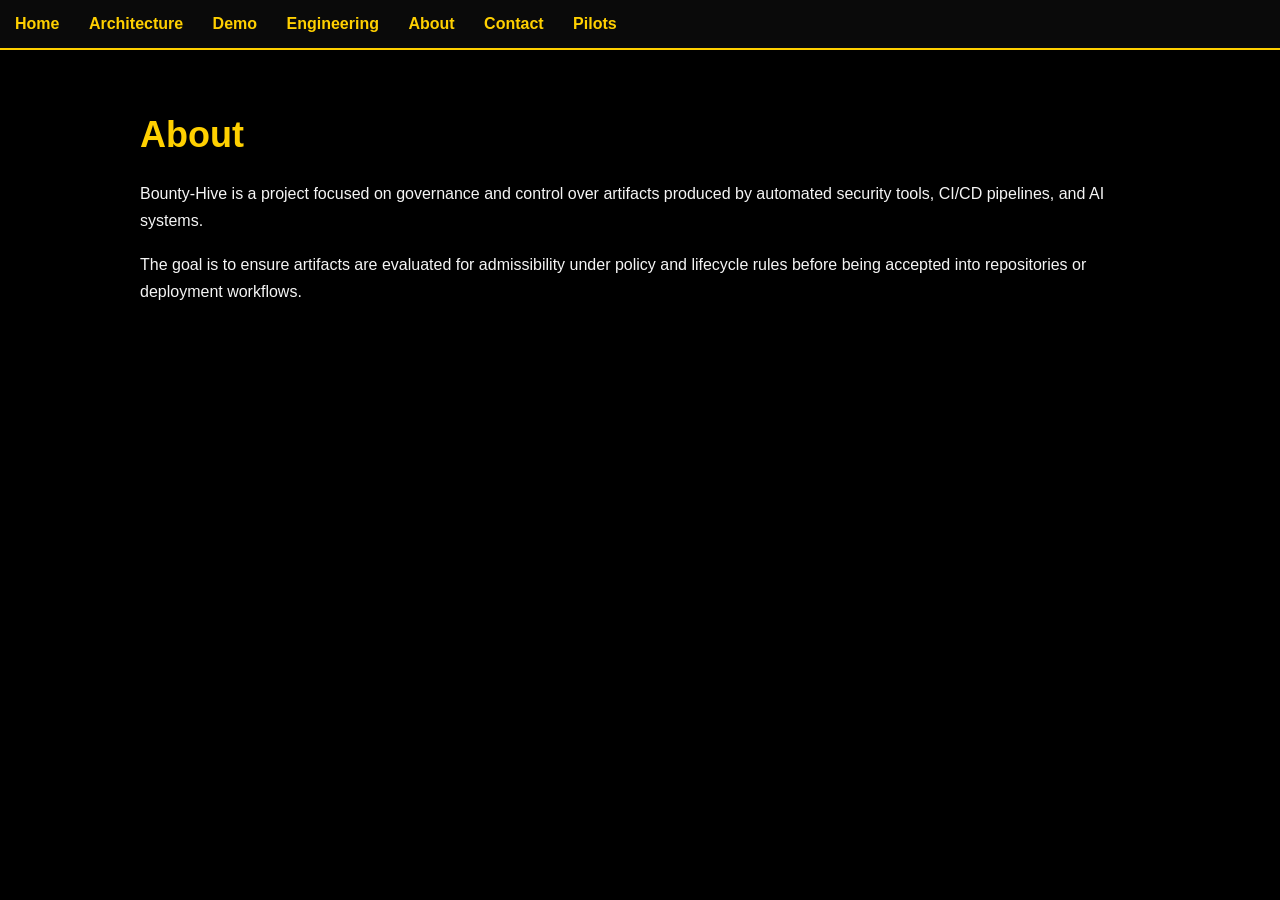
==== about/index.html @ 400993c9 "Updated site theme to black and yellow" ====
<!DOCTYPE html>
<html>
<head>
<title>About - Bounty-Hive</title>
<link rel="stylesheet" href="/css/style.css">
</head>

<body>

<nav>
  <a href="/">Home</a>
  <a href="/architecture/">Architecture</a>
  <a href="/demo/">Demo</a>
  <a href="/engineering/">Engineering</a>
  <a href="/about/">About</a>
  <a href="/contact/">Contact</a>
  <a href="/pilot-intake/">Pilots</a>
</nav>

<div class="container">
<h1>About</h1>

<p>
Bounty-Hive is a project focused on governance and control over artifacts produced by automated security tools, CI/CD pipelines, and AI systems.
</p>

<p>
The goal is to ensure artifacts are evaluated for admissibility under policy and lifecycle rules before being accepted into repositories or deployment workflows.
</p>

</div>

</body>
</html>
---- css/style.css ----
body {
    font-family: Arial, sans-serif;
    background-color: #000000;
    color: #f5f5f5;
    margin: 0;
    padding: 0;
}

nav {
    background-color: #0a0a0a;
    padding: 15px;
    border-bottom: 2px solid #ffd000;
}

nav a {
    color: #ffd000;
    margin-right: 25px;
    text-decoration: none;
    font-weight: bold;
}

nav a:hover {
    color: #ffffff;
}

.container {
    max-width: 1000px;
    margin: auto;
    padding: 40px;
}

h1 {
    color: #ffd000;
    font-size: 36px;
}

h2 {
    color: #ffd000;
    margin-top: 40px;
}

p {
    line-height: 1.7;
}

ul {
    line-height: 1.8;
}

a {
    color: #ffd000;
}

a:hover {
    color: #ffffff;
}
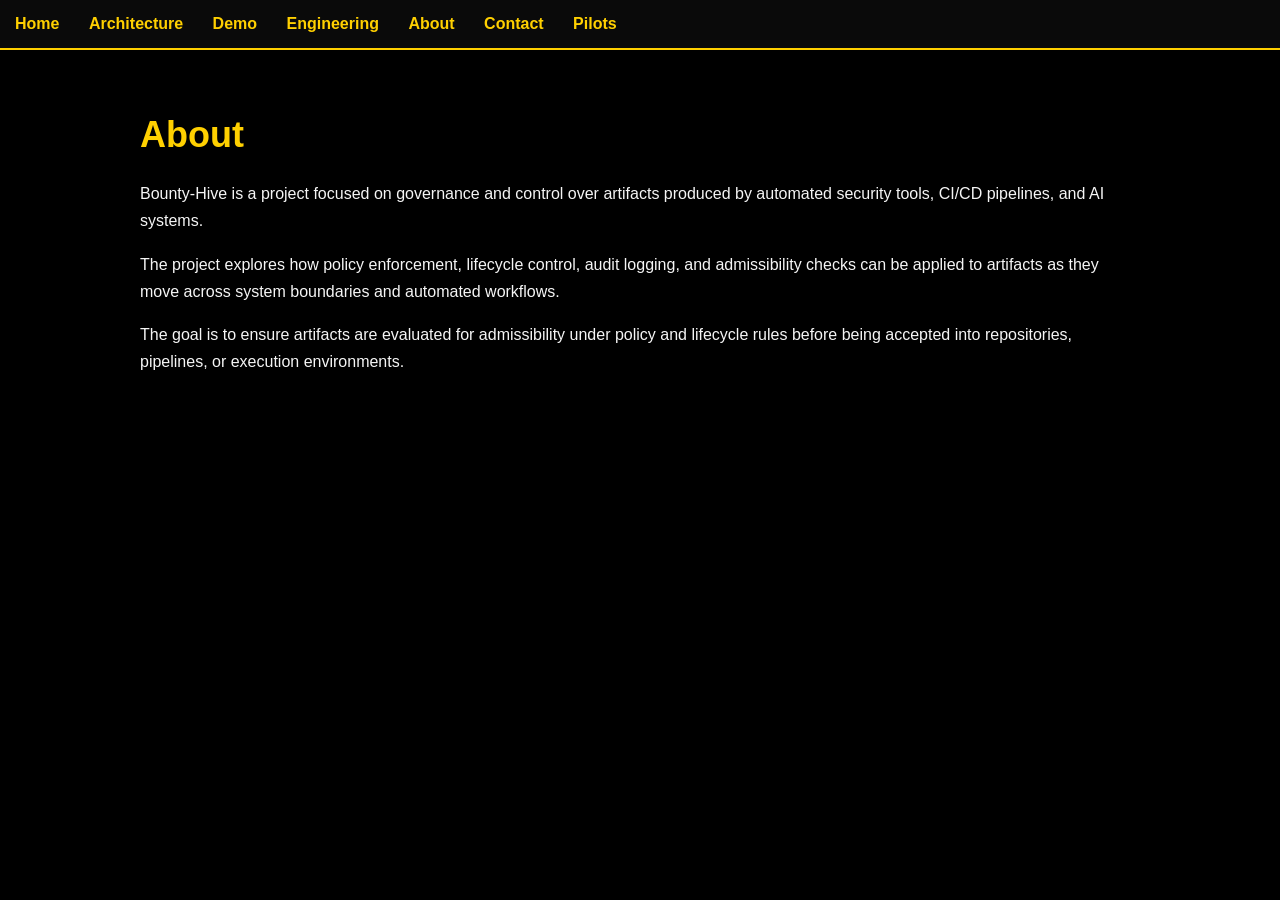
==== commit 1f3a3d1e: "Website pages completed" ====
--- a/about/index.html
+++ b/about/index.html
@@ -18,14 +18,24 @@
 </nav>
 
 <div class="container">
+
 <h1>About</h1>
 
 <p>
-Bounty-Hive is a project focused on governance and control over artifacts produced by automated security tools, CI/CD pipelines, and AI systems.
+Bounty-Hive is a project focused on governance and control over artifacts
+produced by automated security tools, CI/CD pipelines, and AI systems.
 </p>
 
 <p>
-The goal is to ensure artifacts are evaluated for admissibility under policy and lifecycle rules before being accepted into repositories or deployment workflows.
+The project explores how policy enforcement, lifecycle control, audit logging,
+and admissibility checks can be applied to artifacts as they move across
+system boundaries and automated workflows.
+</p>
+
+<p>
+The goal is to ensure artifacts are evaluated for admissibility under policy
+and lifecycle rules before being accepted into repositories, pipelines,
+or execution environments.
 </p>
 
 </div>
